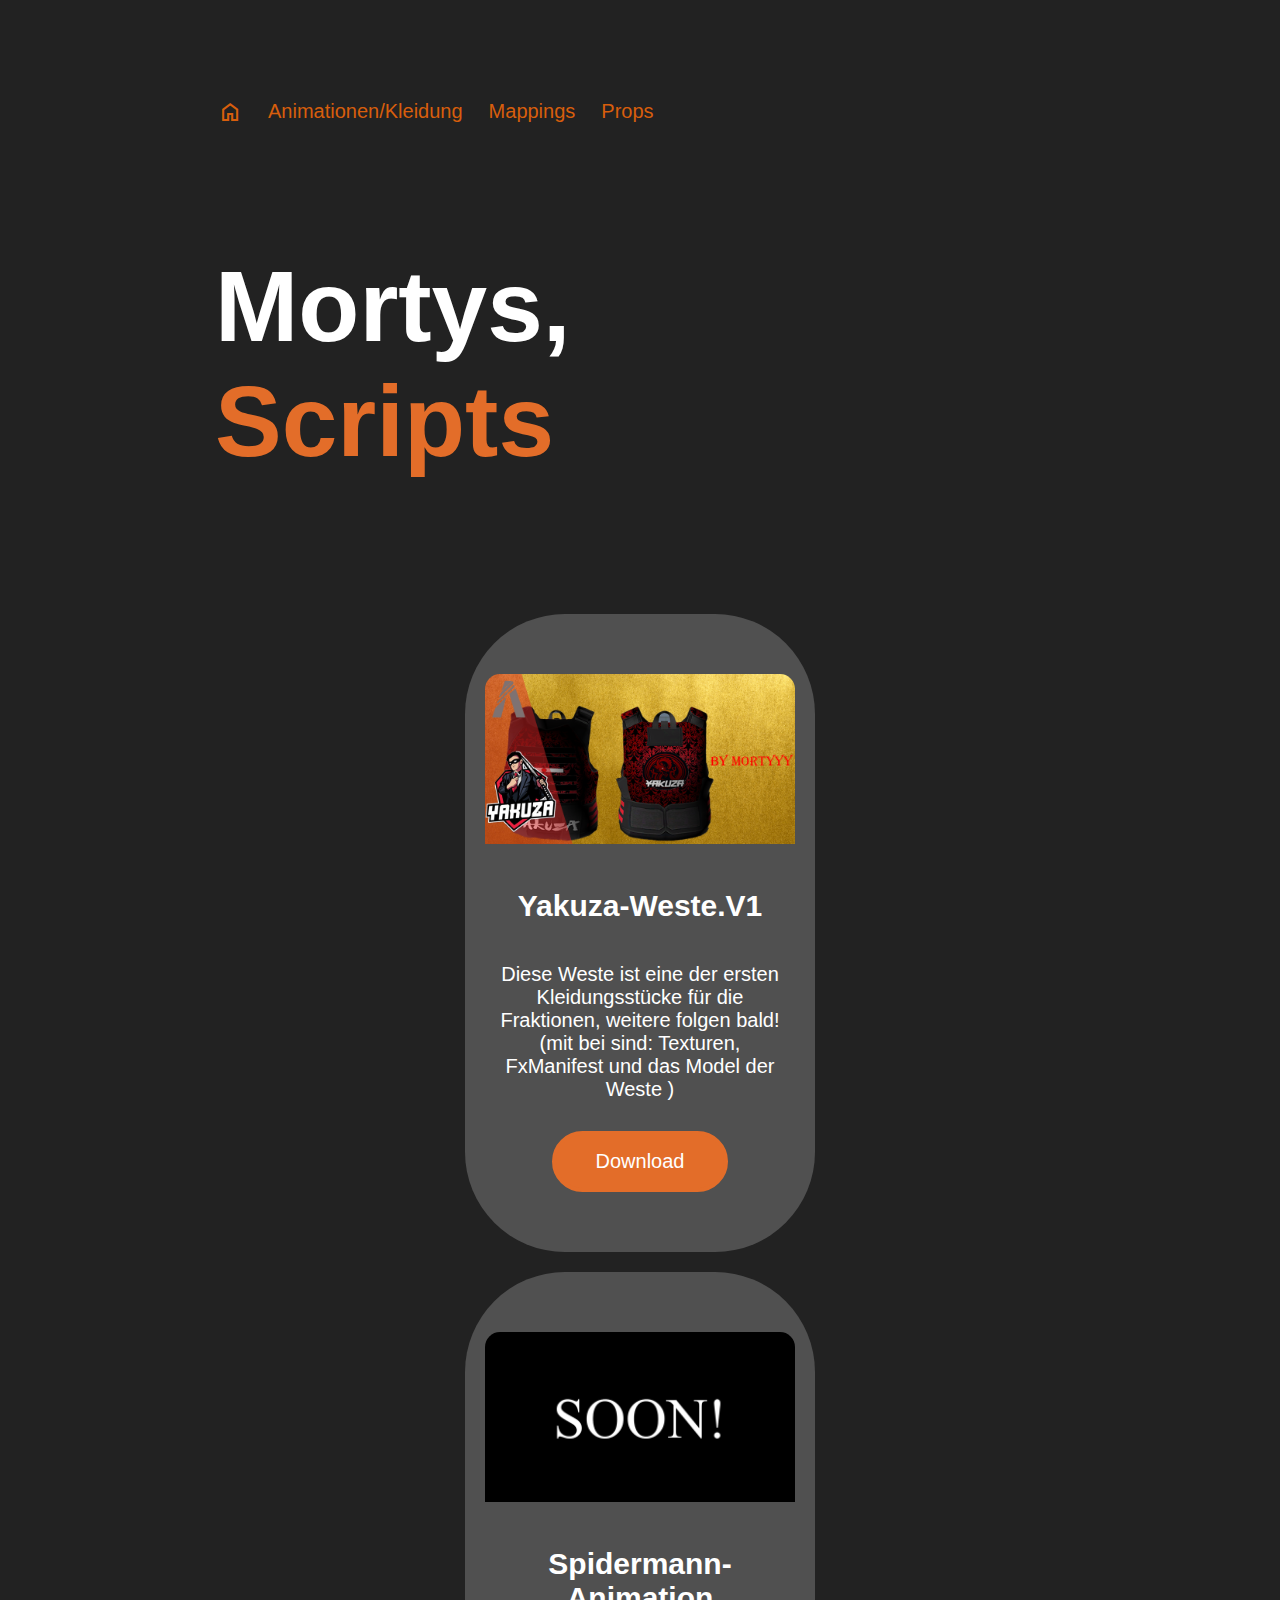
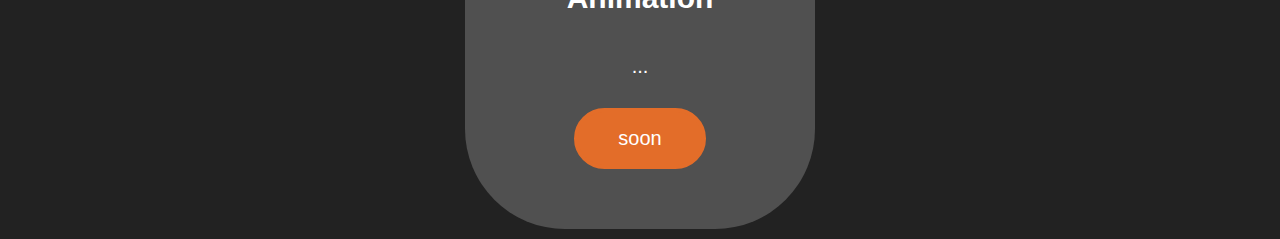
==== kleidungprops.html @ a77b3b30 "Add files via upload" ====
<!DOCTYPE html>
<html lang="en">
<head>
    <meta charset="UTF-8">
    <meta name="viewport" content="width=device-width, initial-scale=1.0">
    <title>Kleidung/Animationen</title>
    <link rel="stylesheet" href="kleidungprops.css">
    <link rel="stylesheet" href="https://fonts.googleapis.com/css2?family=Material+Symbols+Outlined:opsz,wght,FILL,GRAD@20..48,100..700,0..1,-50..200" />
</head>
<body>
<header>
            <div class="header_text">
                <nav>
                    <input type="checkbox" id="toggle_button">
                    <label for="toggle_button">
                        <span class="material-symbols-outlined">lists</span>
                    </label>
                    <ul>
                        <li><a href="index.html"><span class="material-symbols-outlined">home</span></a></li> 
                        <li><a href="kleidungprops.html">Animationen/Kleidung</a></li>
                        <li><a href="produkt.html">Mappings</a></li>
                        <li><a href="produkt.html">Props</a></li>
                    </ul>
                </nav>
                <h1>Mortys, <br> <span style="color: var(--main-brand-color)";>Scripts</span></h1>
                <p class="subheading"></p>
            </div>
</header>
<section class="produkt-box">
    <section class="container">
        <div class="card">
            <div class="card-image car-1"></div>
            <h2>Yakuza-Weste.V1</h2>
            <p>Diese Weste ist eine der ersten Kleidungsstücke für die Fraktionen, weitere folgen bald! (mit bei sind: Texturen, FxManifest und das Model der Weste )</p>
            <a href="">Download</a>
        </div>

    </section>
</section>
<section class="produkt-box2 container">
    <div class="card">
        <div class="card-image car-4"></div>
        <h2>Spidermann-Animation</h2>
        <p>...</p>
        <a href="">soon</a>
    </div>
</section>
</body>
</html>
---- kleidungprops.css ----
* {
    box-sizing: border-box;
    padding: 0;
    margin: 0;
}

body {
    background: rgb(27, 27, 27);
}


.container {
    display: flex;
    justify-content: center;
    flex-wrap: wrap;
}

.card {
    background: white;
    width: 270px;
    margin: 10px;
    border-radius: 15px;
}

.card-image {
    height: 170px;
    left: 0px;
    margin-bottom: 15px;
    background-size: cover;
    border-radius: 15px 15px 0 0;
}

.car-1 {
    background-image: url('kleidungprops-img/Produktbild1.png');
}

.car-2 {
    background-image: url('kleidungprops-img/soon.jpg');
}

.car-3 {
    background-image: url('kleidungprops-img/soon.jpg');
}

.car-4 {
    background-image: url('kleidungprops-img/soon.jpg');
}

.card h2 {
    padding: 10px;
}

.card p {
    padding: 10px;
}

.card a {
    background-color: black;
    color: white;
    padding: 15px 20px;
    display: block;
    text-align: center;
    margin: 20px 50px;
    text-decoration: none;
}

.card:hover {
    background-color: gray;
    color: white;
    cursor: pointer;
    transform: scale(1.03);
    transition: all 1s ease;
}

#services_section{
    padding: 70px 0;
    background-color: var(--primary-color);
}
#services_section h2{
    font-size: 50px;
    text-align: center;
}
.flex_container{
    margin-top: 50px;
    display: flex;
    gap: 40px;
    justify-content: center;
    flex-wrap: wrap;
}
.card{
    width: 350px;
    max-width: calc(90% - 40px);
    background-color: var(--secondary-color);
    border-radius: 100px;
    padding: 60px 20px;

    display: flex;
    flex-direction: column;
    justify-content: center;
    gap: 20px;
}
.card *{
    text-align: center;
}
.card a{
    background-color: var(--main-brand-color);
    width: min-content;
    padding: 15px 40px;
    border-radius: 50px;
    margin: 0 auto;
    text-decoration: none;
    color: var(--text-color);
    border: 4px solid var(--main-brand-color);
    transition: 150ms ease-in-out;
}
.card a:hover{
    background: transparent;
}
@media(max-width: 500px){
    #services_section h2{
        font-size: 12vw;
    }
}

header{
    padding: 100px 25px;
    display: flex;
    justify-content: center;
    align-items: center;
    gap: 50px;
    flex-wrap: wrap;
}
.header_text{
    width: 850px;
}
.circle{
    height: 600px;
    width: 600px;

    max-height: 80vw;
    max-width: 80vw;

    overflow: hidden;
    border-radius: 10%;
    border: 20px solid var(--main-brand-color);

    display: flex;
    justify-content: center;
    align-items: center;
}
.circle img{
    width: 100%;
}
nav{
    margin-bottom: 120px;
}
nav ul{
    list-style: none;
    display: flex;
    gap: 20px;
}
nav a{
    color: var(--secondary-text-color);
    text-decoration: none;
    position: relative;
    padding: 3px;
}
nav a:hover{
    color: var(--text-color);
}
nav a::after{
    content: '';
    height: 2px;
    width: 0;
    background: var(--main-brand-color);
    position: absolute;
    bottom: 0;
    left: 0;
    transition: 150ms ease-in-out;
}
nav a:hover::after{
    width: 100%;
}
#toggle_button{
    display: none;
}
label[for="toggle_button"]{
    display: none;
}
label[for="toggle_button"] span{
    font-size: 40px;
}
@media(max-width: 800px){
    nav{
        position: absolute;
        top: 0;
        left: 0;
        background: var(--secondary-color);
        padding: 15px;
        border-radius: 0 0 25px 0;
    }
    nav ul{
        display: none;
        flex-direction: column;
    }
    #toggle_button:checked ~ ul{
        display: flex;
    }
    label[for="toggle_button"]{
        display: block;
    }
}

@import url('https://fonts.googleapis.com/css2?family=Poppins:ital,wght@0,100;0,200;0,300;0,400;0,500;0,600;0,700;0,800;0,900;1,100;1,200;1,300;1,400;1,500;1,600;1,700;1,800;1,900&family=Roboto:ital,wght@0,100;0,300;0,400;0,500;0,700;0,900;1,100;1,300;1,400;1,500;1,700;1,900&display=swap');
:root{
    --main-brand-color: #e36d29;
    --primary-color: #222222;
    --secondary-color: #505050;
    --light-secondary-color: #963c08;
    --text-color: white;
    --secondary-text-color: #d85e0c;
}
*{
    margin: 0;
    padding: 0;
}
body{
    min-height: 100vh;
    background-color: var(--primary-color);
    font-family: 'Poppins', sans-serif;
    font-size: 20px;
    color: var(--text-color);
}
h1{
    font-size: 100px;
    line-height: 115%;
}
h3{
    font-size: 38px;
}
.subheading{
            margin-top: 25px;
            color: var(--secondary-color);
        }

@media(max-width: 800px){
    h1{
        font-size: 12vw;
        text-align: center;
    }
    .subheading{
        text-align: center;
    }
    body{
        font-size: 16px;
    }
}

footer{
    padding: 70px 0;
    background-color: var(--secondary-color);
}
footer h2{
    font-size: 50px;
    text-align: center;
}
.grid_container{
    margin: 60px auto;
    width: 1500px;
    max-width: 90%;
    display: grid;
    grid-template-columns: 1fr 1fr 1fr 1fr;
    grid-template-rows: 300px 300px;
    gap: 15px;
    grid-template-areas:
    "item1 item1 item2 item3"
    "item4 item5 item5 item3";
}
.grid_item{
    background-color: var(--light-secondary-color);
    display: flex;
    justify-content: center;
    align-items: center;
    padding: 50px;
    gap: 50px;
}
.grid_item img{
    height: 150px;
    width: 150px;
}
#item1{
    grid-area: item1;
}
#item2{
    grid-area: item2;
    flex-direction: column;
    gap: 10px;
}
#item3{
    grid-area: item3;
    flex-direction: column;
    justify-content: flex-start;
    align-items: flex-start;
    gap: 10px;
}
#item4{
    grid-area: item4;
    flex-direction: column;
    gap: 10px;
}
#item5{
    grid-area: item5;
}
@media(max-width: 1300px){
    .grid_container{
        grid-template-columns: 1fr 1fr 1fr;
        grid-template-rows: 300px 300px 300px;
        grid-template-areas:
        "item1 item1 item2"
        "item4 item5 item5" 
        "item3 item3 item3";
    }
}
@media(max-width: 900px){
    .grid_container{
        grid-template-columns: 1fr 1fr;
        grid-template-rows: auto auto auto auto;
        grid-template-areas:
        "item1 item1"
        "item5 item5" 
        "item2 item4"
        "item3 item4";
    }
}
@media(max-widht: 650px){
    footer h2{
        font-size: 9vw;
    }
    .grid_item{
        padding: 20px;
    }
    .grid_item img{
        height: 100px;
        width: 100px;
    }
    .grid_item h3{
        font-size: 24px;
    }
}

#about_me_section{
    padding: 100px 0;
    background-color: var(--secondary-color);
    display: flex;
    justify-content: center;
    align-items: center;
    gap: 100px;
    flex-wrap: wrap-reverse;
}
.about_me_container{
    width: 750px;
    max-width: 90%;
}
#about_me_section img{
    width: 400px;
    max-width: calc(90% - 30px);
    border: 15px solid var(--text-color);
}
.about_me_container h2{
    font-size: 80px;
}
.about_me_container p{
    text-align: justify;
    line-height: 175%;
}
@media(max-width: 800px){
    #about_me_section{
        padding: 50px 0;
    }
    #about_me_section h2{
        text-align: center;
        font-size: 12vw;
    }
}
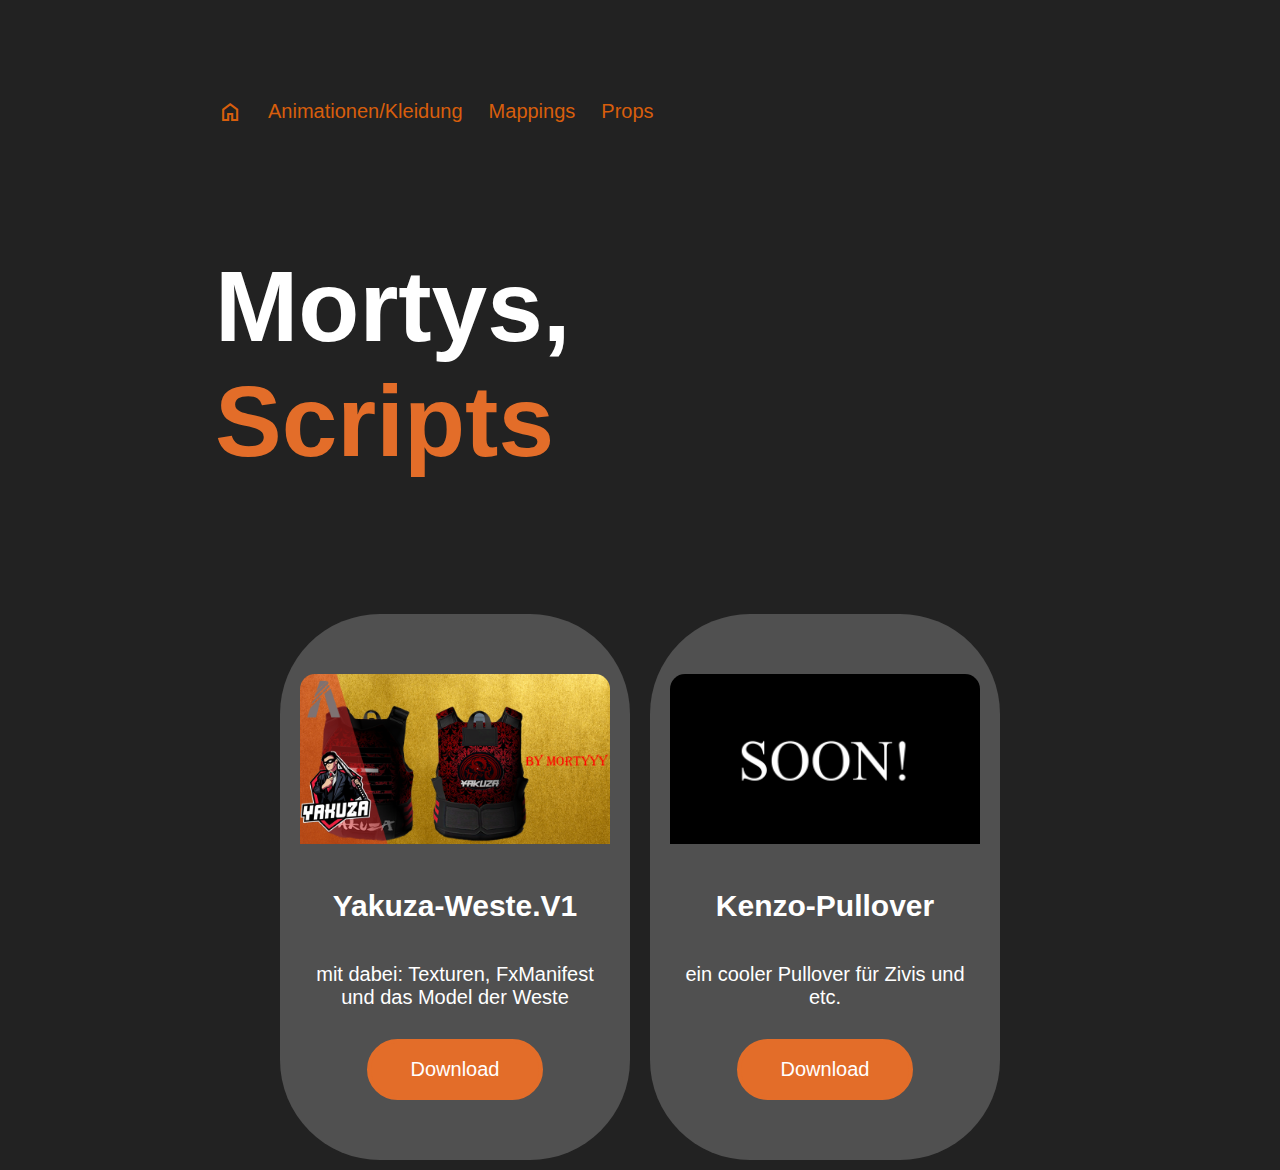
==== commit 4e4d1388: "Add files via upload" ====
--- a/kleidungprops.html
+++ b/kleidungprops.html
@@ -31,19 +31,20 @@
         <div class="card">
             <div class="card-image car-1"></div>
             <h2>Yakuza-Weste.V1</h2>
-            <p>Diese Weste ist eine der ersten Kleidungsstücke für die Fraktionen, weitere folgen bald! (mit bei sind: Texturen, FxManifest und das Model der Weste )</p>
-            <a href="">Download</a>
+            <p>mit dabei: Texturen, FxManifest und das Model der Weste </p>
+            <a href="https://github.com/mortyyy66/Yakuza-Schutzweste-FiveM">Download</a>
         </div>
+        <div class="card">
+            <div class="card-image car-4"></div>
+            <h2>Kenzo-Pullover</h2>
+            <p>ein cooler Pullover für Zivis und etc.</p>
+            <a href="https://github.com/mortyyy66/Kenzo-Pullover-FiveM">Download</a>
+        </div>
+    </section>
 
     </section>
 </section>
 <section class="produkt-box2 container">
-    <div class="card">
-        <div class="card-image car-4"></div>
-        <h2>Spidermann-Animation</h2>
-        <p>...</p>
-        <a href="">soon</a>
-    </div>
-</section>
+
 </body>
 </html>